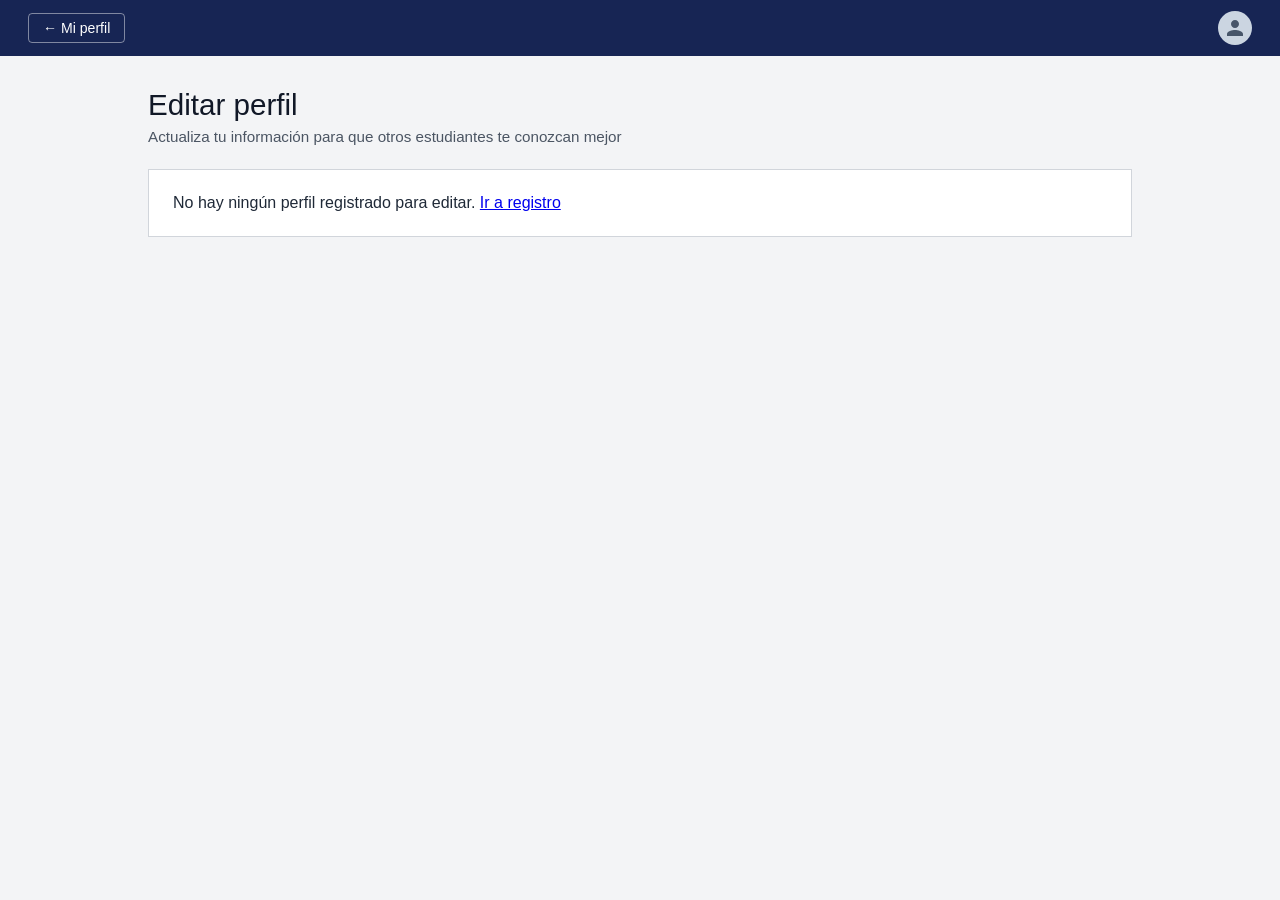
==== editar-perfil.html @ 1334d32d "Cambio en codigo" ====
<!DOCTYPE html>
<html lang="es">
<head>
  <meta charset="UTF-8">
  <meta name="viewport" content="width=device-width, initial-scale=1.0">
  <title>SkillSwap - Editar perfil</title>
  <link rel="stylesheet" href="./css/editar-perfil.css">
</head>
<body>

  <!-- Línea 14: Barra superior -->
  <header class="barra-superior">
    <button type="button" onclick="window.location.href='perfil.html'" class="btn-volver" title="Volver a mi perfil">← Mi perfil</button>
    <div class="icono-perfil-top" title="Editar perfil">
      <svg viewBox="0 0 24 24" aria-hidden="true">
        <path d="M12 12c2.7 0 4.8-2.1 4.8-4.8S14.7 2.4 12 2.4 7.2 4.5 7.2 7.2 9.3 12 12 12zm0 2.4c-3.2 0-9.6 1.6-9.6 4.8v2.4h19.2v-2.4c0-3.2-6.4-4.8-9.6-4.8z"/>
      </svg>
    </div>
  </header>

  <!-- Línea 24: Contenedor principal -->
  <main class="editar-contenedor">
    <h1 class="editar-titulo">Editar perfil</h1>
    <p class="editar-subtitulo">Actualiza tu información para que otros estudiantes te conozcan mejor</p>

    <div id="sin-usuario" class="sin-usuario" style="display: none;">
      No hay ningún perfil registrado para editar. <a href="registro.html">Ir a registro</a>
    </div>

    <form id="form-editar" style="display: none;">

      <!-- Línea 36: Tarjeta superior con foto y campos -->
      <section class="tarjeta-superior">
        <div class="columna-foto">
          <img id="edit-foto-preview" src="" alt="Foto de perfil" class="foto-preview" style="display: none;">
          <div id="edit-avatar-defecto" class="avatar-defecto">
            <svg viewBox="0 0 24 24" aria-hidden="true">
              <path d="M12 12c2.7 0 4.8-2.1 4.8-4.8S14.7 2.4 12 2.4 7.2 4.5 7.2 7.2 9.3 12 12 12zm0 2.4c-3.2 0-9.6 1.6-9.6 4.8v2.4h19.2v-2.4c0-3.2-6.4-4.8-9.6-4.8z"/>
            </svg>
          </div>
          <label for="input-foto" class="btn-cambiar-foto">Cambiar foto</label>
          <input type="file" id="input-foto" accept="image/*" hidden>
        </div>

        <div class="columna-campos">
          <div class="grupo-campo">
            <label for="edit-nombre">Nombre completo</label>
            <input type="text" id="edit-nombre" placeholder="Escribe tu nombre completo..." required>
          </div>

          <div class="grupo-campo">
            <label for="edit-correo">Correo electrónico</label>
            <input type="email" id="edit-correo" placeholder="Escribe tu correo..." required>
          </div>

          <div class="grupo-campo">
            <label for="edit-numero">Teléfono / WhatsApp</label>
            <input type="text" id="edit-numero" placeholder="Escribe tu número..." required>
          </div>
        </div>
      </section>

      <!-- Línea 72: Dos cajas de habilidades -->
      <section class="grid-dos-columnas">
        <div class="caja-bloque">
          <div class="caja-header">Habilidades que puedo enseñar</div>
          <div class="caja-cuerpo">
            <div id="chips-ensena" class="lista-chips"></div>
            <button type="button" id="btn-agregar-ensena" class="btn-agregar-item">+ Agregar habilidad</button>
            <input type="text" id="edit-ensena" class="campo-oculto-texto" placeholder="Ej: Programación, Diseño gráfico">
          </div>
        </div>

        <div class="caja-bloque">
          <div class="caja-header">Habilidades que quiero aprender</div>
          <div class="caja-cuerpo">
            <div id="chips-busca" class="lista-chips"></div>
            <button type="button" id="btn-agregar-busca" class="btn-agregar-item">+ Agregar habilidad</button>
            <input type="text" id="edit-busca" class="campo-oculto-texto" placeholder="Ej: Inglés, Marketing digital">
          </div>
        </div>
      </section>

      <!-- Línea 94: Caja de disponibilidad -->
      <section class="caja-bloque caja-disponibilidad">
        <div class="caja-header">Disponibilidad</div>
        <div class="caja-cuerpo">
          <div id="lista-horarios" class="lista-horarios"></div>
        
          <div class="campos-disp-extra">
            <input type="text" id="edit-dias" placeholder="Días disponibles (Ej: Lunes a viernes)">
            <input type="text" id="edit-turno" placeholder="Horario (Ej: 16:00 PM - 20:00 PM)">
          </div>
        </div>
      </section>

      <!-- Línea 109: Botones Cancelar y Guardar cambios -->
      <div class="acciones-finales">
        <button type="button" id="btn-cancelar" class="btn-cancelar">Cancelar</button>
        <button type="submit" class="btn-guardar">Guardar cambios</button>
      </div>

    </form>
  </main>

  <script src="./js/editar-perfil.js"></script>
</body>
</html>
---- css/editar-perfil.css ----
* {
  box-sizing: border-box;
  margin: 0;
  padding: 0;
  font-family: 'Segoe UI', Tahoma, Geneva, Verdana, sans-serif;
}

body {
  background-color: #f3f4f6;
  color: #1f2937;
  min-height: 100vh;
}

/* Línea 15: Barra superior */
.barra-superior {
  background-color: #172554;
  height: 56px;
  padding: 0 28px;
  display: flex;
  align-items: center;
  justify-content: space-between;
}

.btn-volver {
  background-color: transparent;
  color: #ffffff;
  border: 1px solid rgba(255, 255, 255, 0.45);
  border-radius: 4px;
  padding: 6px 14px;
  font-size: 0.88rem;
  cursor: pointer;
}

.btn-volver:hover {
  background-color: rgba(255, 255, 255, 0.14);
}

.icono-perfil-top {
  width: 34px;
  height: 34px;
  border-radius: 50%;
  background-color: #cbd5e1;
  display: flex;
  align-items: center;
  justify-content: center;
}

.icono-perfil-top svg {
  width: 20px;
  height: 20px;
  fill: #475569;
}

/* Línea 54: Contenedor */
.editar-contenedor {
  max-width: 1040px;
  margin: 0 auto;
  padding: 32px 28px 60px;
}

.editar-titulo {
  font-size: 1.85rem;
  font-weight: 500;
  color: #111827;
  margin-bottom: 6px;
}

.editar-subtitulo {
  font-size: 0.95rem;
  color: #4b5563;
  margin-bottom: 24px;
}

/* Línea 75: Tarjeta superior */
.tarjeta-superior {
  background-color: #ffffff;
  border: 1px solid #d1d5db;
  padding: 24px 32px;
  display: flex;
  align-items: flex-start;
  gap: 36px;
  margin-bottom: 24px;
}

.columna-foto {
  display: flex;
  flex-direction: column;
  align-items: center;
  gap: 12px;
  min-width: 130px;
}

.foto-preview,
.avatar-defecto {
  width: 108px;
  height: 108px;
  border-radius: 50%;
  object-fit: cover;
  display: flex;
  align-items: center;
  justify-content: center;
}

.avatar-defecto svg {
  width: 102px;
  height: 102px;
  fill: #1f2937;
}

.btn-cambiar-foto {
  background-color: #2563eb;
  color: #ffffff;
  border-radius: 4px;
  padding: 8px 16px;
  font-size: 0.88rem;
  font-weight: 500;
  cursor: pointer;
}

.btn-cambiar-foto:hover {
  background-color: #1d4ed8;
}

.columna-campos {
  flex: 1;
  display: flex;
  flex-direction: column;
  gap: 14px;
}

.grupo-campo {
  display: flex;
  flex-direction: column;
  gap: 5px;
}

.grupo-campo label {
  font-size: 0.9rem;
  color: #6b7280;
}

.grupo-campo input {
  width: 100%;
  padding: 9px 12px;
  border: 1px solid #9ca3af;
  border-radius: 3px;
  font-size: 0.92rem;
  color: #1f2937;
  background-color: #ffffff;
}

/* Línea 153: Secciones inferiores */
.grid-dos-columnas {
  display: grid;
  grid-template-columns: repeat(2, 1fr);
  gap: 24px;
  margin-bottom: 24px;
}

.caja-bloque {
  background-color: #ffffff;
  border: 1px solid #d1d5db;
}

.caja-header {
  background-color: #172554;
  color: #ffffff;
  font-size: 0.95rem;
  font-weight: 500;
  padding: 11px 18px;
}

.caja-cuerpo {
  padding: 18px;
  display: flex;
  flex-direction: column;
  align-items: center;
  gap: 14px;
}

.lista-chips {
  display: flex;
  flex-wrap: wrap;
  justify-content: center;
  gap: 14px;
  width: 100%;
}

.chip-item {
  font-style: italic;
  font-size: 0.92rem;
  color: #1f2937;
}

.btn-agregar-item {
  background-color: #ffffff;
  color: #1f2937;
  border: 1px solid #9ca3af;
  border-radius: 3px;
  padding: 7px 18px;
  font-size: 0.88rem;
  cursor: pointer;
}

.btn-agregar-item:hover {
  background-color: #f9fafb;
}

.campo-oculto-texto {
  width: 100%;
  padding: 7px 10px;
  border: 1px solid #d1d5db;
  border-radius: 3px;
  font-size: 0.88rem;
}

.lista-horarios {
  width: 100%;
  display: flex;
  flex-direction: column;
  gap: 6px;
  font-style: italic;
  font-size: 0.9rem;
  color: #374151;
}

.campos-disp-extra {
  width: 100%;
  display: grid;
  grid-template-columns: repeat(2, 1fr);
  gap: 10px;
}

.campos-disp-extra input {
  padding: 8px 10px;
  border: 1px solid #9ca3af;
  border-radius: 3px;
  font-size: 0.88rem;
}

/* Línea 244: Botones inferiores */
.acciones-finales {
  margin-top: 26px;
  display: flex;
  justify-content: center;
  gap: 90px;
}

.btn-cancelar {
  background-color: #e5e7eb;
  color: #1f2937;
  border: 1px solid #9ca3af;
  border-radius: 3px;
  padding: 9px 28px;
  font-size: 0.9rem;
  cursor: pointer;
}

.btn-cancelar:hover {
  background-color: #d1d5db;
}

.btn-guardar {
  background-color: #2563eb;
  color: #ffffff;
  border: none;
  border-radius: 3px;
  padding: 9px 24px;
  font-size: 0.9rem;
  font-weight: 500;
  cursor: pointer;
}

.btn-guardar:hover {
  background-color: #1d4ed8;
}

.sin-usuario {
  background-color: #ffffff;
  border: 1px solid #d1d5db;
  padding: 24px;
}

@media (max-width: 768px) {
  .tarjeta-superior {
    flex-direction: column;
    align-items: center;
  }

  .grid-dos-columnas,
  .campos-disp-extra {
    grid-template-columns: 1fr;
  }

  .acciones-finales {
    gap: 20px;
  }
}
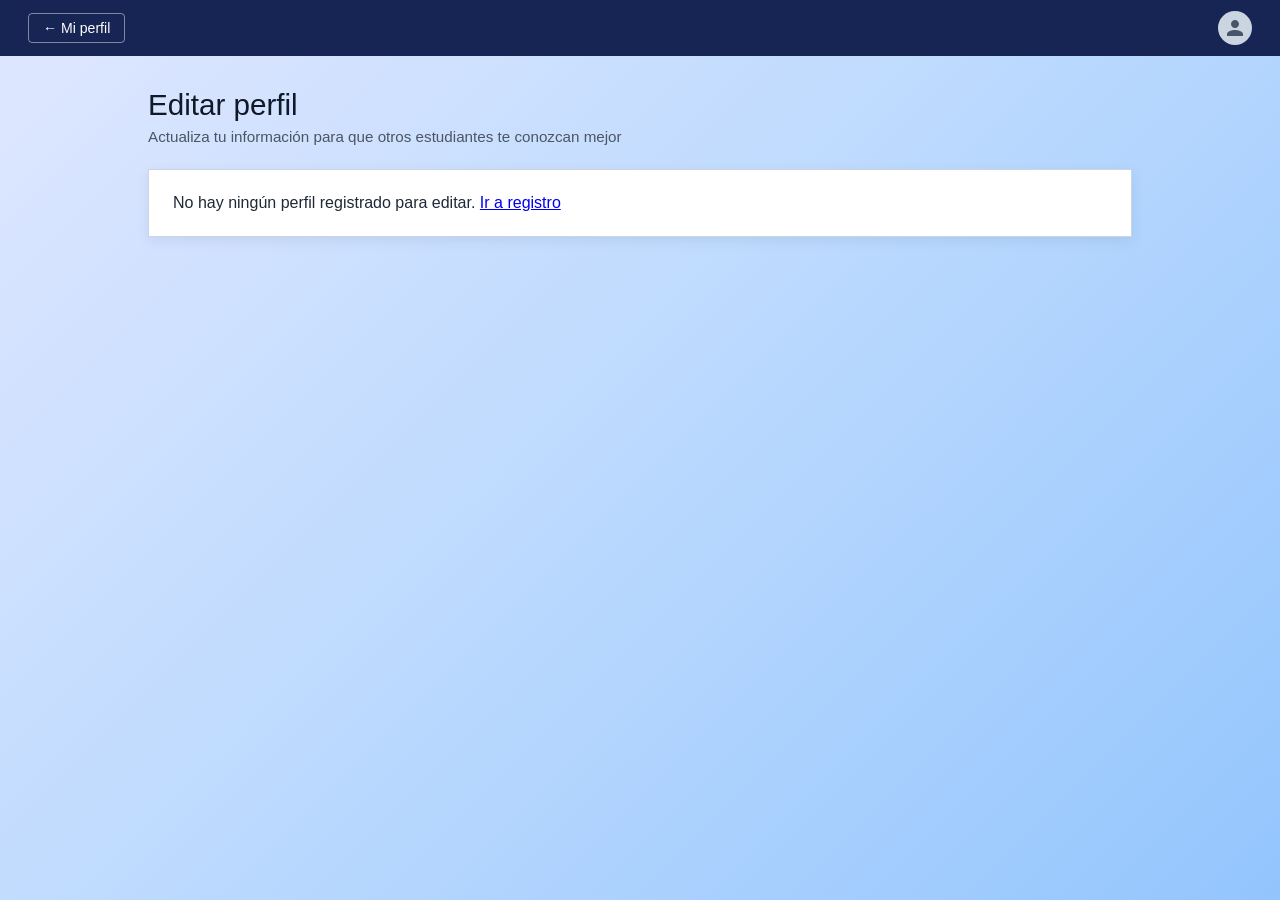
==== commit c3153d1f: "Actualizacion general y definitiva de vistas, estilos y logica" ====
--- a/editar-perfil.html
+++ b/editar-perfil.html
@@ -5,10 +5,23 @@
   <meta name="viewport" content="width=device-width, initial-scale=1.0">
   <title>SkillSwap - Editar perfil</title>
   <link rel="stylesheet" href="./css/editar-perfil.css">
+  <style>
+    body {
+      background: linear-gradient(135deg, #e0e7ff 0%, #bfdbfe 45%, #93c5fd 100%) !important;
+      background-attachment: fixed !important;
+      min-height: 100vh;
+    }
+
+    .tarjeta-superior,
+    .caja-bloque,
+    .sin-usuario {
+      box-shadow: 0 4px 12px rgba(23, 37, 84, 0.08);
+      border: 1px solid #cbd5e1;
+    }
+  </style>
 </head>
 <body>
 
-  <!-- Línea 14: Barra superior -->
   <header class="barra-superior">
     <button type="button" onclick="window.location.href='perfil.html'" class="btn-volver" title="Volver a mi perfil">← Mi perfil</button>
     <div class="icono-perfil-top" title="Editar perfil">
@@ -18,7 +31,6 @@
     </div>
   </header>
 
-  <!-- Línea 24: Contenedor principal -->
   <main class="editar-contenedor">
     <h1 class="editar-titulo">Editar perfil</h1>
     <p class="editar-subtitulo">Actualiza tu información para que otros estudiantes te conozcan mejor</p>
@@ -29,7 +41,6 @@
 
     <form id="form-editar" style="display: none;">
 
-      <!-- Línea 36: Tarjeta superior con foto y campos -->
       <section class="tarjeta-superior">
         <div class="columna-foto">
           <img id="edit-foto-preview" src="" alt="Foto de perfil" class="foto-preview" style="display: none;">
@@ -60,7 +71,6 @@
         </div>
       </section>
 
-      <!-- Línea 72: Dos cajas de habilidades -->
       <section class="grid-dos-columnas">
         <div class="caja-bloque">
           <div class="caja-header">Habilidades que puedo enseñar</div>
@@ -81,7 +91,6 @@
         </div>
       </section>
 
-      <!-- Línea 94: Caja de disponibilidad -->
       <section class="caja-bloque caja-disponibilidad">
         <div class="caja-header">Disponibilidad</div>
         <div class="caja-cuerpo">
@@ -94,7 +103,6 @@
         </div>
       </section>
 
-      <!-- Línea 109: Botones Cancelar y Guardar cambios -->
       <div class="acciones-finales">
         <button type="button" id="btn-cancelar" class="btn-cancelar">Cancelar</button>
         <button type="submit" class="btn-guardar">Guardar cambios</button>
--- a/css/editar-perfil.css
+++ b/css/editar-perfil.css
@@ -11,7 +11,6 @@
   min-height: 100vh;
 }
 
-/* Línea 15: Barra superior */
 .barra-superior {
   background-color: #172554;
   height: 56px;
@@ -51,7 +50,6 @@
   fill: #475569;
 }
 
-/* Línea 54: Contenedor */
 .editar-contenedor {
   max-width: 1040px;
   margin: 0 auto;
@@ -71,7 +69,6 @@
   margin-bottom: 24px;
 }
 
-/* Línea 75: Tarjeta superior */
 .tarjeta-superior {
   background-color: #ffffff;
   border: 1px solid #d1d5db;
@@ -149,7 +146,6 @@
   background-color: #ffffff;
 }
 
-/* Línea 153: Secciones inferiores */
 .grid-dos-columnas {
   display: grid;
   grid-template-columns: repeat(2, 1fr);
@@ -238,7 +234,6 @@
   font-size: 0.88rem;
 }
 
-/* Línea 244: Botones inferiores */
 .acciones-finales {
   margin-top: 26px;
   display: flex;
